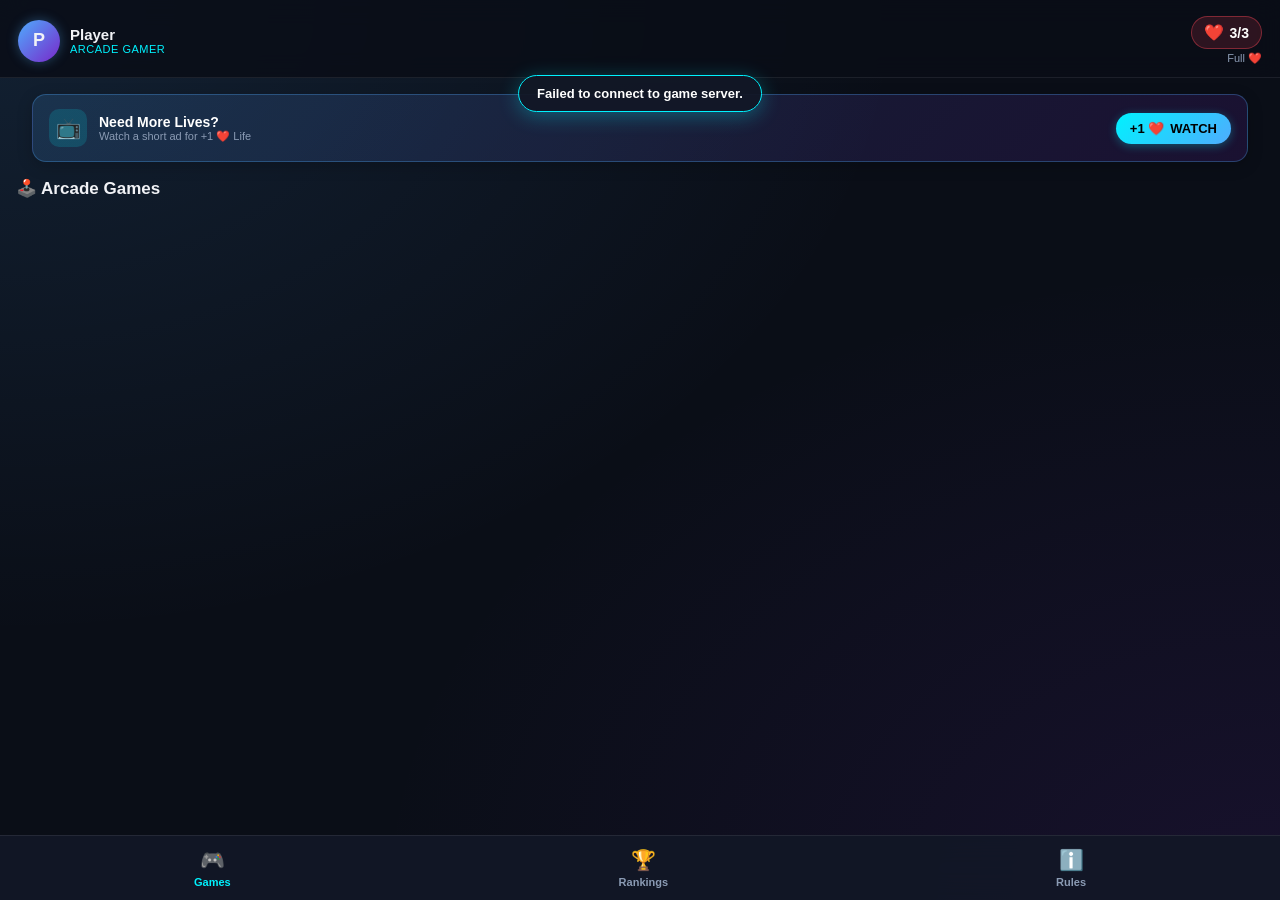
==== static/index.html @ 48660a42 "Add files via upload" ====
<!DOCTYPE html>
<html lang="en">
<head>
  <meta charset="UTF-8">
  <meta name="viewport" content="width=device-width, initial-scale=1.0, maximum-scale=1.0, user-scalable=no">
  <title>Telegram Arcade Game Hub</title>
  
  <!-- Telegram Web App SDK -->
  <script src="https://telegram.org/js/telegram-web-app.js"></script>
  
  <!-- Adsgram SDK for Rewarded Video Ads -->
  <script src="https://sad.adsgram.ai/js/sad.min.js"></script>

  <link rel="stylesheet" href="/static/css/style.css">
</head>
<body>

  <!-- Top App Header -->
  <header class="app-header">
    <div class="user-info">
      <div class="user-avatar" id="user-avatar">P</div>
      <div class="user-meta">
        <div class="username" id="user-name">Player</div>
        <div class="user-rank">Arcade Gamer</div>
      </div>
    </div>

    <div class="lives-badge-container">
      <div class="lives-badge" title="Tap to refill lives">
        <span class="heart-icon">❤️</span>
        <span class="lives-count" id="lives-count">3/3</span>
      </div>
      <div class="regen-timer" id="regen-timer">Full ❤️</div>
    </div>
  </header>

  <!-- Tab 1: Games Hub -->
  <section class="tab-content active" id="tab-games">
    <!-- Ad Refill Banner -->
    <div class="ad-refill-banner">
      <div class="refill-left">
        <div class="refill-icon">📺</div>
        <div class="refill-text">
          <h4>Need More Lives?</h4>
          <p>Watch a short ad for +1 ❤️ Life</p>
        </div>
      </div>
      <button class="btn-watch-ad" id="btn-refill-ad">
        <span>+1 ❤️</span> WATCH
      </button>
    </div>

    <h2 class="section-title">🕹️ Arcade Games</h2>
    <div class="games-grid" id="games-grid">
      <!-- Dynamically rendered via hub.js -->
    </div>
  </section>

  <!-- Tab 2: Leaderboard -->
  <section class="tab-content" id="tab-leaderboard">
    <h2 class="section-title">🏆 Top Champions</h2>
    <div class="leaderboard-list" id="leaderboard-list">
      <!-- Dynamically rendered via hub.js -->
    </div>
  </section>

  <!-- Tab 3: Rules & Info -->
  <section class="tab-content" id="tab-rules">
    <h2 class="section-title">📜 How It Works</h2>
    <div class="leaderboard-list" style="padding: 18px; line-height: 1.6; font-size: 13px;">
      <p>❤️ <b>Life System:</b> You start with 3 lives. Every time you lose or play, 1 life is consumed.</p>
      <br>
      <p>📺 <b>Refill with Ads:</b> Whenever you are low on lives, tap the <b>WATCH</b> button to view a sponsor ad and immediately claim <b>+1 ❤️ Life</b>.</p>
      <br>
      <p>⏳ <b>Automatic Regeneration:</b> When below maximum capacity, your energy automatically regenerates 1 life over time.</p>
      <br>
      <p>🛡️ <b>Fair Play:</b> All scores and ad verification are verified server-side with anti-cheat protection.</p>
    </div>
  </section>

  <!-- Bottom Navigation Bar -->
  <nav class="view-tabs">
    <div class="tab-item active" data-tab="games">
      <span class="tab-icon">🎮</span>
      <span>Games</span>
    </div>
    <div class="tab-item" data-tab="leaderboard">
      <span class="tab-icon">🏆</span>
      <span>Rankings</span>
    </div>
    <div class="tab-item" data-tab="rules">
      <span class="tab-icon">ℹ️</span>
      <span>Rules</span>
    </div>
  </nav>

  <!-- Out of Lives Modal -->
  <div class="modal-overlay" id="no-lives-modal">
    <div class="modal-card">
      <div class="modal-icon">💔</div>
      <h3 class="modal-title">Out of Lives!</h3>
      <p class="modal-desc">
        You don't have enough lives to start this game. Watch a short video ad to get <b>+1 ❤️ Life</b> immediately!
      </p>
      <div class="modal-actions">
        <button class="btn-primary-action" id="btn-modal-watch-ad">
          📺 Watch Ad (+1 ❤️)
        </button>
        <button class="btn-secondary-action" id="btn-modal-close">
          Later
        </button>
      </div>
    </div>
  </div>

  <!-- Toast Notification -->
  <div class="toast-msg" id="toast">Message</div>

  <!-- Scripts -->
  <script src="/static/js/telegram.js"></script>
  <script src="/static/js/api.js"></script>
  <script src="/static/js/ads.js"></script>
  <script src="/static/js/hub.js"></script>
</body>
</html>
---- static/css/style.css ----
:root {
  --bg-primary: #0a0e17;
  --bg-secondary: #121826;
  --bg-card: rgba(26, 34, 52, 0.7);
  --border-color: rgba(255, 255, 255, 0.08);
  --accent-cyan: #00f2fe;
  --accent-blue: #4facfe;
  --accent-purple: #7928ca;
  --accent-pink: #ff0080;
  --accent-red: #ff4757;
  --accent-gold: #ffd700;
  --accent-green: #2ed573;
  --text-main: #f1f2f6;
  --text-muted: #8b9bb4;
  --radius-sm: 8px;
  --radius-md: 14px;
  --radius-lg: 20px;
  --font-family: -apple-system, BlinkMacSystemFont, 'Segoe UI', Roboto, Helvetica, Arial, sans-serif;
}

* {
  box-sizing: border-box;
  margin: 0;
  padding: 0;
  user-select: none;
  -webkit-user-select: none;
  -webkit-tap-highlight-color: transparent;
}

body {
  background-color: var(--bg-primary);
  background-image: 
    radial-gradient(at 0% 0%, rgba(79, 172, 254, 0.12) 0px, transparent 50%),
    radial-gradient(at 100% 100%, rgba(121, 40, 202, 0.12) 0px, transparent 50%);
  color: var(--text-main);
  font-family: var(--font-family);
  min-height: 100vh;
  display: flex;
  flex-direction: column;
  overflow-x: hidden;
  padding-bottom: 75px;
}

/* Header & Profile */
.app-header {
  padding: 16px 18px 12px;
  display: flex;
  justify-content: space-between;
  align-items: center;
  border-bottom: 1px solid var(--border-color);
  background: rgba(10, 14, 23, 0.85);
  backdrop-filter: blur(12px);
  position: sticky;
  top: 0;
  z-index: 100;
}

.user-info {
  display: flex;
  align-items: center;
  gap: 10px;
}

.user-avatar {
  width: 42px;
  height: 42px;
  border-radius: 50%;
  background: linear-gradient(135deg, var(--accent-blue), var(--accent-purple));
  display: flex;
  align-items: center;
  justify-content: center;
  font-weight: 700;
  font-size: 18px;
  box-shadow: 0 0 12px rgba(79, 172, 254, 0.35);
}

.user-meta .username {
  font-size: 15px;
  font-weight: 700;
  color: var(--text-main);
}

.user-meta .user-rank {
  font-size: 11px;
  color: var(--accent-cyan);
  text-transform: uppercase;
  letter-spacing: 0.5px;
}

/* Lives Box */
.lives-badge-container {
  display: flex;
  flex-direction: column;
  align-items: flex-end;
}

.lives-badge {
  background: rgba(255, 71, 87, 0.15);
  border: 1px solid rgba(255, 71, 87, 0.4);
  padding: 6px 12px;
  border-radius: 20px;
  display: flex;
  align-items: center;
  gap: 6px;
  cursor: pointer;
  transition: transform 0.15s ease, box-shadow 0.15s ease;
}

.lives-badge:active {
  transform: scale(0.95);
}

.heart-icon {
  font-size: 16px;
  color: var(--accent-red);
  animation: pulse 1.8s infinite;
}

.lives-count {
  font-size: 14px;
  font-weight: 800;
  color: #fff;
}

.regen-timer {
  font-size: 11px;
  color: var(--text-muted);
  margin-top: 3px;
}

/* Ad Refill Banner */
.ad-refill-banner {
  margin: 16px;
  background: linear-gradient(135deg, rgba(79, 172, 254, 0.15), rgba(121, 40, 202, 0.15));
  border: 1px solid rgba(79, 172, 254, 0.3);
  border-radius: var(--radius-md);
  padding: 14px 16px;
  display: flex;
  align-items: center;
  justify-content: space-between;
  box-shadow: 0 4px 16px rgba(0, 0, 0, 0.2);
}

.refill-left {
  display: flex;
  align-items: center;
  gap: 12px;
}

.refill-icon {
  width: 38px;
  height: 38px;
  border-radius: 10px;
  background: rgba(0, 242, 254, 0.15);
  display: flex;
  align-items: center;
  justify-content: center;
  font-size: 20px;
}

.refill-text h4 {
  font-size: 14px;
  font-weight: 700;
  color: #fff;
}

.refill-text p {
  font-size: 11px;
  color: var(--text-muted);
}

.btn-watch-ad {
  background: linear-gradient(135deg, #00f2fe, #4facfe);
  color: #000;
  border: none;
  border-radius: 20px;
  padding: 8px 14px;
  font-size: 13px;
  font-weight: 700;
  cursor: pointer;
  display: flex;
  align-items: center;
  gap: 6px;
  box-shadow: 0 2px 10px rgba(0, 242, 254, 0.3);
  transition: all 0.2s ease;
}

.btn-watch-ad:active {
  transform: scale(0.95);
}

/* Tab Navigation */
.view-tabs {
  position: fixed;
  bottom: 0;
  left: 0;
  right: 0;
  height: 65px;
  background: rgba(18, 24, 38, 0.95);
  backdrop-filter: blur(16px);
  border-top: 1px solid var(--border-color);
  display: flex;
  justify-content: space-around;
  align-items: center;
  z-index: 1000;
}

.tab-item {
  display: flex;
  flex-direction: column;
  align-items: center;
  gap: 4px;
  color: var(--text-muted);
  font-size: 11px;
  font-weight: 600;
  cursor: pointer;
  transition: color 0.2s;
  padding: 8px 16px;
}

.tab-item.active {
  color: var(--accent-cyan);
}

.tab-item .tab-icon {
  font-size: 20px;
}

/* Sections */
.tab-content {
  display: none;
  padding: 0 16px 20px;
}

.tab-content.active {
  display: block;
}

.section-title {
  font-size: 17px;
  font-weight: 700;
  margin: 16px 0 12px;
  display: flex;
  align-items: center;
  gap: 8px;
}

/* Games Grid */
.games-grid {
  display: grid;
  grid-template-columns: repeat(2, 1fr);
  gap: 14px;
}

.game-card {
  background: var(--bg-card);
  border: 1px solid var(--border-color);
  border-radius: var(--radius-md);
  padding: 16px 14px;
  display: flex;
  flex-direction: column;
  align-items: center;
  text-align: center;
  position: relative;
  overflow: hidden;
  transition: transform 0.15s ease, border-color 0.2s ease;
  backdrop-filter: blur(10px);
}

.game-card:hover {
  border-color: rgba(79, 172, 254, 0.4);
}

.game-card:active {
  transform: scale(0.97);
}

.game-card.disabled {
  opacity: 0.5;
  filter: grayscale(0.8);
  pointer-events: none;
}

.game-card-icon {
  width: 58px;
  height: 58px;
  border-radius: 16px;
  display: flex;
  align-items: center;
  justify-content: center;
  font-size: 32px;
  margin-bottom: 12px;
  box-shadow: 0 4px 15px rgba(0, 0, 0, 0.3);
}

/* Custom icon gradients */
.icon-snake { background: linear-gradient(135deg, #11998e, #38ef7d); }
.icon-2048 { background: linear-gradient(135deg, #f7971e, #ffd200); }
.icon-flappy { background: linear-gradient(135deg, #00c6ff, #0072ff); }
.icon-tictactoe { background: linear-gradient(135deg, #f857a6, #ff5858); }
.icon-memory { background: linear-gradient(135deg, #a18cd1, #fbc2eb); }
.icon-whack { background: linear-gradient(135deg, #f12711, #f5af19); }

.game-card-title {
  font-size: 15px;
  font-weight: 700;
  color: var(--text-main);
  margin-bottom: 4px;
}

.game-card-score {
  font-size: 11px;
  color: var(--text-muted);
  margin-bottom: 12px;
}

.game-card-score span {
  color: var(--accent-gold);
  font-weight: 700;
}

.btn-play-game {
  width: 100%;
  padding: 8px 0;
  border: none;
  border-radius: var(--radius-sm);
  background: rgba(255, 255, 255, 0.1);
  color: var(--text-main);
  font-size: 12px;
  font-weight: 700;
  cursor: pointer;
  display: flex;
  align-items: center;
  justify-content: center;
  gap: 4px;
  transition: background 0.2s;
}

.game-card:hover .btn-play-game {
  background: var(--accent-cyan);
  color: #000;
}

/* Leaderboard view */
.leaderboard-list {
  background: var(--bg-card);
  border: 1px solid var(--border-color);
  border-radius: var(--radius-md);
  overflow: hidden;
}

.leaderboard-item {
  display: flex;
  align-items: center;
  justify-content: space-between;
  padding: 12px 16px;
  border-bottom: 1px solid var(--border-color);
}

.leaderboard-item:last-child {
  border-bottom: none;
}

.lb-left {
  display: flex;
  align-items: center;
  gap: 12px;
}

.lb-rank {
  font-weight: 800;
  font-size: 14px;
  width: 24px;
  text-align: center;
  color: var(--text-muted);
}

.lb-rank.gold { color: #ffd700; font-size: 18px; }
.lb-rank.silver { color: #c0c0c0; font-size: 18px; }
.lb-rank.bronze { color: #cd7f32; font-size: 18px; }

.lb-name {
  font-weight: 600;
  font-size: 14px;
}

.lb-score {
  font-weight: 800;
  font-size: 14px;
  color: var(--accent-cyan);
}

/* Modal Popup */
.modal-overlay {
  position: fixed;
  top: 0;
  left: 0;
  right: 0;
  bottom: 0;
  background: rgba(0, 0, 0, 0.8);
  backdrop-filter: blur(8px);
  display: none;
  align-items: center;
  justify-content: center;
  padding: 20px;
  z-index: 2000;
}

.modal-overlay.active {
  display: flex;
}

.modal-card {
  background: var(--bg-secondary);
  border: 1px solid rgba(255, 71, 87, 0.4);
  border-radius: var(--radius-lg);
  padding: 24px;
  width: 100%;
  max-width: 340px;
  text-align: center;
  animation: scaleUp 0.25s ease-out;
}

.modal-icon {
  font-size: 48px;
  margin-bottom: 12px;
  color: var(--accent-red);
}

.modal-title {
  font-size: 20px;
  font-weight: 800;
  margin-bottom: 8px;
}

.modal-desc {
  font-size: 13px;
  color: var(--text-muted);
  line-height: 1.5;
  margin-bottom: 20px;
}

.modal-actions {
  display: flex;
  flex-direction: column;
  gap: 10px;
}

.btn-primary-action {
  background: linear-gradient(135deg, #00f2fe, #4facfe);
  color: #000;
  border: none;
  border-radius: var(--radius-sm);
  padding: 12px;
  font-size: 15px;
  font-weight: 700;
  cursor: pointer;
}

.btn-secondary-action {
  background: transparent;
  color: var(--text-muted);
  border: 1px solid var(--border-color);
  border-radius: var(--radius-sm);
  padding: 10px;
  font-size: 13px;
  font-weight: 600;
  cursor: pointer;
}

/* Toast */
.toast-msg {
  position: fixed;
  top: 75px;
  left: 50%;
  transform: translateX(-50%) translateY(-20px);
  background: rgba(18, 24, 38, 0.95);
  border: 1px solid var(--accent-cyan);
  color: #fff;
  padding: 10px 18px;
  border-radius: 30px;
  font-size: 13px;
  font-weight: 600;
  box-shadow: 0 4px 20px rgba(0, 242, 254, 0.3);
  opacity: 0;
  pointer-events: none;
  transition: all 0.3s ease;
  z-index: 3000;
  white-space: nowrap;
}

.toast-msg.show {
  opacity: 1;
  transform: translateX(-50%) translateY(0);
}

/* Animations */
@keyframes pulse {
  0% { transform: scale(1); }
  50% { transform: scale(1.15); }
  100% { transform: scale(1); }
}

@keyframes scaleUp {
  0% { transform: scale(0.85); opacity: 0; }
  100% { transform: scale(1); opacity: 1; }
}
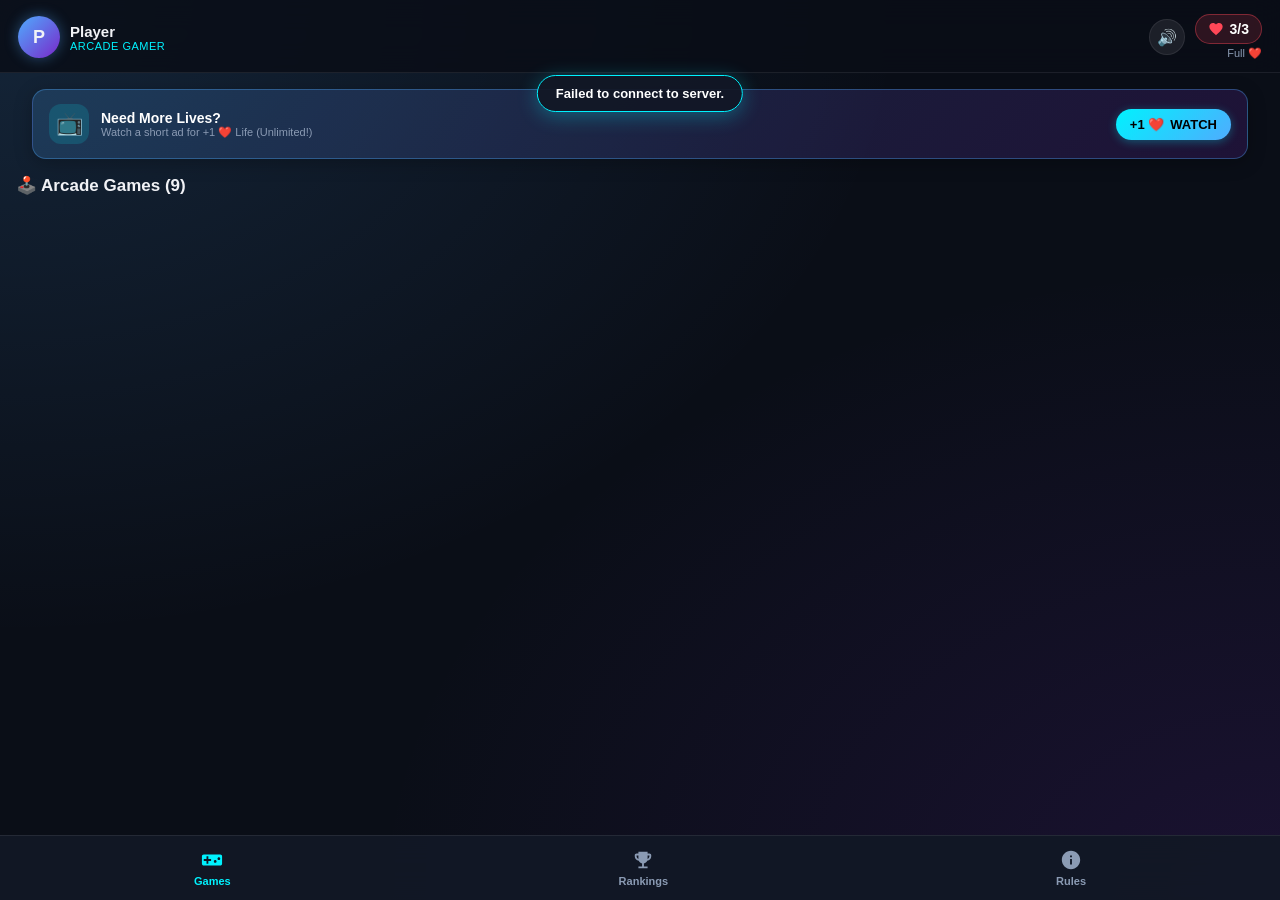
==== commit b433bfe3: "Add files via upload" ====
--- a/static/index.html
+++ b/static/index.html
@@ -25,12 +25,20 @@
       </div>
     </div>
 
-    <div class="lives-badge-container">
-      <div class="lives-badge" title="Tap to refill lives">
-        <span class="heart-icon">❤️</span>
-        <span class="lives-count" id="lives-count">3/3</span>
+    <div class="header-right">
+      <!-- Sound Synthesizer Mute Toggle -->
+      <button class="btn-sound-toggle" id="btn-sound-toggle" title="Toggle Sound">🔊</button>
+
+      <!-- Lives Counter Badge -->
+      <div class="lives-badge-container">
+        <div class="lives-badge" title="Tap to refill lives">
+          <span class="heart-icon">
+            <svg viewBox="0 0 24 24"><path d="M12 21.35l-1.45-1.32C5.4 15.36 2 12.28 2 8.5 2 5.42 4.42 3 7.5 3c1.74 0 3.41.81 4.5 2.09C13.09 3.81 14.76 3 16.5 3 19.58 3 22 5.42 22 8.5c0 3.78-3.4 6.86-8.55 11.54L12 21.35z"/></svg>
+          </span>
+          <span class="lives-count" id="lives-count">3/3</span>
+        </div>
+        <div class="regen-timer" id="regen-timer">Full ❤️</div>
       </div>
-      <div class="regen-timer" id="regen-timer">Full ❤️</div>
     </div>
   </header>
 
@@ -42,7 +50,7 @@
         <div class="refill-icon">📺</div>
         <div class="refill-text">
           <h4>Need More Lives?</h4>
-          <p>Watch a short ad for +1 ❤️ Life</p>
+          <p>Watch a short ad for +1 ❤️ Life (Unlimited!)</p>
         </div>
       </div>
       <button class="btn-watch-ad" id="btn-refill-ad">
@@ -50,9 +58,9 @@
       </button>
     </div>
 
-    <h2 class="section-title">🕹️ Arcade Games</h2>
+    <h2 class="section-title">🕹️ Arcade Games (9)</h2>
     <div class="games-grid" id="games-grid">
-      <!-- Dynamically rendered via hub.js -->
+      <!-- Dynamically rendered via hub.js with SVG icons -->
     </div>
   </section>
 
@@ -66,30 +74,38 @@
 
   <!-- Tab 3: Rules & Info -->
   <section class="tab-content" id="tab-rules">
-    <h2 class="section-title">📜 How It Works</h2>
+    <h2 class="section-title">📜 Game Rules & Features</h2>
     <div class="leaderboard-list" style="padding: 18px; line-height: 1.6; font-size: 13px;">
-      <p>❤️ <b>Life System:</b> You start with 3 lives. Every time you lose or play, 1 life is consumed.</p>
+      <p>❤️ <b>Life System:</b> You start with 3 free lives. When below 3 lives, you automatically regenerate 1 life over time.</p>
       <br>
-      <p>📺 <b>Refill with Ads:</b> Whenever you are low on lives, tap the <b>WATCH</b> button to view a sponsor ad and immediately claim <b>+1 ❤️ Life</b>.</p>
+      <p>🚀 <b>Unlimited Ad Stack:</b> Watching sponsor ads allows you to stack <b>unlimited extra lives</b> (e.g. 4, 5, 10, 50+ ❤️)!</p>
       <br>
-      <p>⏳ <b>Automatic Regeneration:</b> When below maximum capacity, your energy automatically regenerates 1 life over time.</p>
+      <p>🔊 <b>Retro Audio:</b> Built-in Web Audio synthesizer sounds for clicks, scores, and victories. Toggle mute anytime at the top.</p>
       <br>
-      <p>🛡️ <b>Fair Play:</b> All scores and ad verification are verified server-side with anti-cheat protection.</p>
+      <p>🎮 <b>9 Unique Games:</b> Snake, 2048, Flappy Bird, Tic Tac Toe, Memory Match, Whack-a-Mole, Space Shooter, Speed Racer, and Neon Breakout!</p>
+      <br>
+      <p>🛡️ <b>Fair Play:</b> All scores and ad reward verifications are secured server-side.</p>
     </div>
   </section>
 
-  <!-- Bottom Navigation Bar -->
+  <!-- Bottom Navigation Bar with Vector SVGs -->
   <nav class="view-tabs">
     <div class="tab-item active" data-tab="games">
-      <span class="tab-icon">🎮</span>
+      <span class="tab-icon">
+        <svg viewBox="0 0 24 24"><path d="M21 6H3c-1.1 0-2 .9-2 2v8c0 1.1.9 2 2 2h18c1.1 0 2-.9 2-2V8c0-1.1-.9-2-2-2zm-10 7H8v3H6v-3H3v-2h3V8h2v3h3v2zm4.5 2c-.83 0-1.5-.67-1.5-1.5s.67-1.5 1.5-1.5 1.5.67 1.5 1.5-.67 1.5-1.5 1.5zm4-3c-.83 0-1.5-.67-1.5-1.5S18.67 9 19.5 9s1.5.67 1.5 1.5-.67 1.5-1.5 1.5z"/></svg>
+      </span>
       <span>Games</span>
     </div>
     <div class="tab-item" data-tab="leaderboard">
-      <span class="tab-icon">🏆</span>
+      <span class="tab-icon">
+        <svg viewBox="0 0 24 24"><path d="M19 5h-2V3H7v2H5c-1.1 0-2 .9-2 2v1c0 2.55 1.92 4.63 4.39 4.94.63 1.5 1.98 2.63 3.61 2.96V19H7v2h10v-2h-4v-3.1c1.63-.33 2.98-1.46 3.61-2.96C19.08 12.63 21 10.55 21 8V7c0-1.1-.9-2-2-2zM5 8V7h2v3.82C5.84 10.4 5 9.3 5 8zm14 0c0 1.3-.84 2.4-2 2.82V7h2v1z"/></svg>
+      </span>
       <span>Rankings</span>
     </div>
     <div class="tab-item" data-tab="rules">
-      <span class="tab-icon">ℹ️</span>
+      <span class="tab-icon">
+        <svg viewBox="0 0 24 24"><path d="M12 2C6.48 2 2 6.48 2 12s4.48 10 10 10 10-4.48 10-10S17.52 2 12 2zm1 15h-2v-6h2v6zm0-8h-2V7h2v2z"/></svg>
+      </span>
       <span>Rules</span>
     </div>
   </nav>
@@ -100,7 +116,7 @@
       <div class="modal-icon">💔</div>
       <h3 class="modal-title">Out of Lives!</h3>
       <p class="modal-desc">
-        You don't have enough lives to start this game. Watch a short video ad to get <b>+1 ❤️ Life</b> immediately!
+        You have 0 lives remaining. Watch a short sponsor ad to get <b>+1 ❤️ Life</b> immediately and keep stacking!
       </p>
       <div class="modal-actions">
         <button class="btn-primary-action" id="btn-modal-watch-ad">
@@ -117,6 +133,7 @@
   <div class="toast-msg" id="toast">Message</div>
 
   <!-- Scripts -->
+  <script src="/static/js/sound.js"></script>
   <script src="/static/js/telegram.js"></script>
   <script src="/static/js/api.js"></script>
   <script src="/static/js/ads.js"></script>
--- a/static/css/style.css
+++ b/static/css/style.css
@@ -1,7 +1,7 @@
 :root {
   --bg-primary: #0a0e17;
   --bg-secondary: #121826;
-  --bg-card: rgba(26, 34, 52, 0.7);
+  --bg-card: rgba(26, 34, 52, 0.75);
   --border-color: rgba(255, 255, 255, 0.08);
   --accent-cyan: #00f2fe;
   --accent-blue: #4facfe;
@@ -30,8 +30,8 @@
 body {
   background-color: var(--bg-primary);
   background-image: 
-    radial-gradient(at 0% 0%, rgba(79, 172, 254, 0.12) 0px, transparent 50%),
-    radial-gradient(at 100% 100%, rgba(121, 40, 202, 0.12) 0px, transparent 50%);
+    radial-gradient(at 0% 0%, rgba(79, 172, 254, 0.15) 0px, transparent 50%),
+    radial-gradient(at 100% 100%, rgba(121, 40, 202, 0.15) 0px, transparent 50%);
   color: var(--text-main);
   font-family: var(--font-family);
   min-height: 100vh;
@@ -43,13 +43,13 @@
 
 /* Header & Profile */
 .app-header {
-  padding: 16px 18px 12px;
+  padding: 14px 18px 12px;
   display: flex;
   justify-content: space-between;
   align-items: center;
   border-bottom: 1px solid var(--border-color);
   background: rgba(10, 14, 23, 0.85);
-  backdrop-filter: blur(12px);
+  backdrop-filter: blur(14px);
   position: sticky;
   top: 0;
   z-index: 100;
@@ -69,9 +69,9 @@
   display: flex;
   align-items: center;
   justify-content: center;
-  font-weight: 700;
+  font-weight: 800;
   font-size: 18px;
-  box-shadow: 0 0 12px rgba(79, 172, 254, 0.35);
+  box-shadow: 0 0 14px rgba(79, 172, 254, 0.4);
 }
 
 .user-meta .username {
@@ -87,6 +87,31 @@
   letter-spacing: 0.5px;
 }
 
+.header-right {
+  display: flex;
+  align-items: center;
+  gap: 10px;
+}
+
+/* Sound Toggle Button */
+.btn-sound-toggle {
+  background: rgba(255, 255, 255, 0.08);
+  border: 1px solid var(--border-color);
+  border-radius: 50%;
+  width: 36px;
+  height: 36px;
+  display: flex;
+  align-items: center;
+  justify-content: center;
+  font-size: 16px;
+  cursor: pointer;
+  transition: background 0.2s, transform 0.1s;
+}
+
+.btn-sound-toggle:active {
+  transform: scale(0.9);
+}
+
 /* Lives Box */
 .lives-badge-container {
   display: flex;
@@ -111,9 +136,18 @@
 }
 
 .heart-icon {
-  font-size: 16px;
-  color: var(--accent-red);
+  width: 16px;
+  height: 16px;
+  display: inline-flex;
+  align-items: center;
+  justify-content: center;
   animation: pulse 1.8s infinite;
+}
+
+.heart-icon svg {
+  width: 100%;
+  height: 100%;
+  fill: var(--accent-red);
 }
 
 .lives-count {
@@ -131,14 +165,14 @@
 /* Ad Refill Banner */
 .ad-refill-banner {
   margin: 16px;
-  background: linear-gradient(135deg, rgba(79, 172, 254, 0.15), rgba(121, 40, 202, 0.15));
-  border: 1px solid rgba(79, 172, 254, 0.3);
+  background: linear-gradient(135deg, rgba(79, 172, 254, 0.18), rgba(121, 40, 202, 0.18));
+  border: 1px solid rgba(79, 172, 254, 0.35);
   border-radius: var(--radius-md);
   padding: 14px 16px;
   display: flex;
   align-items: center;
   justify-content: space-between;
-  box-shadow: 0 4px 16px rgba(0, 0, 0, 0.2);
+  box-shadow: 0 4px 18px rgba(0, 0, 0, 0.25);
 }
 
 .refill-left {
@@ -148,14 +182,14 @@
 }
 
 .refill-icon {
-  width: 38px;
-  height: 38px;
-  border-radius: 10px;
+  width: 40px;
+  height: 40px;
+  border-radius: 12px;
   background: rgba(0, 242, 254, 0.15);
   display: flex;
   align-items: center;
   justify-content: center;
-  font-size: 20px;
+  font-size: 22px;
 }
 
 .refill-text h4 {
@@ -196,7 +230,7 @@
   left: 0;
   right: 0;
   height: 65px;
-  background: rgba(18, 24, 38, 0.95);
+  background: rgba(18, 24, 38, 0.96);
   backdrop-filter: blur(16px);
   border-top: 1px solid var(--border-color);
   display: flex;
@@ -223,7 +257,17 @@
 }
 
 .tab-item .tab-icon {
-  font-size: 20px;
+  width: 22px;
+  height: 22px;
+  display: flex;
+  align-items: center;
+  justify-content: center;
+}
+
+.tab-item .tab-icon svg {
+  width: 100%;
+  height: 100%;
+  fill: currentColor;
 }
 
 /* Sections */
@@ -288,9 +332,15 @@
   display: flex;
   align-items: center;
   justify-content: center;
-  font-size: 32px;
+  font-size: 30px;
   margin-bottom: 12px;
   box-shadow: 0 4px 15px rgba(0, 0, 0, 0.3);
+}
+
+.game-card-icon svg {
+  width: 32px;
+  height: 32px;
+  fill: #fff;
 }
 
 /* Custom icon gradients */
@@ -300,9 +350,12 @@
 .icon-tictactoe { background: linear-gradient(135deg, #f857a6, #ff5858); }
 .icon-memory { background: linear-gradient(135deg, #a18cd1, #fbc2eb); }
 .icon-whack { background: linear-gradient(135deg, #f12711, #f5af19); }
+.icon-space { background: linear-gradient(135deg, #8a2387, #e94057, #f27121); }
+.icon-racer { background: linear-gradient(135deg, #00b09b, #96c93d); }
+.icon-breakout { background: linear-gradient(135deg, #4e54c8, #8f94fb); }
 
 .game-card-title {
-  font-size: 15px;
+  font-size: 14px;
   font-weight: 700;
   color: var(--text-main);
   margin-bottom: 4px;
@@ -494,7 +547,6 @@
   transform: translateX(-50%) translateY(0);
 }
 
-/* Animations */
 @keyframes pulse {
   0% { transform: scale(1); }
   50% { transform: scale(1.15); }
